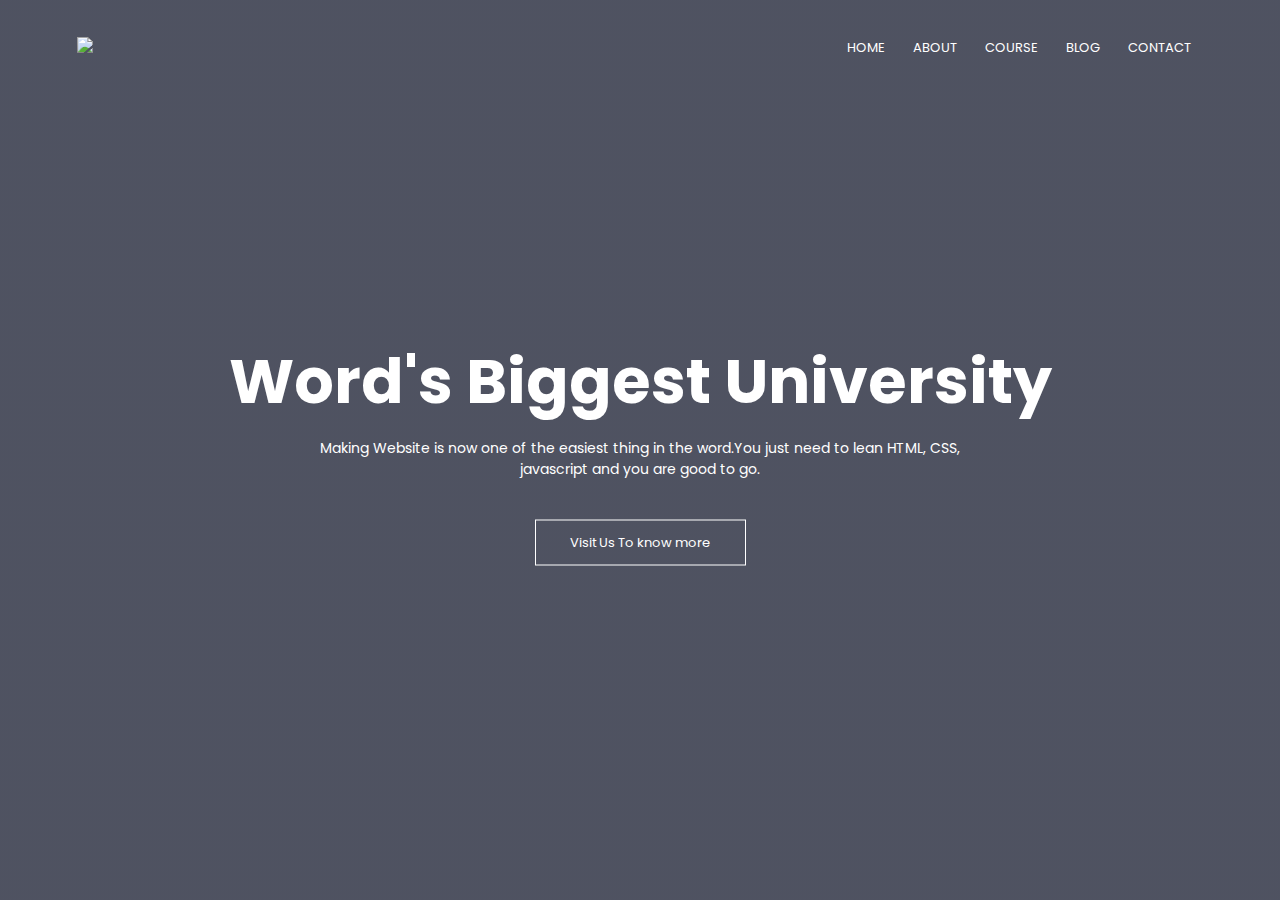
==== index.html @ 4329a18b "erro dos icones" ====
<!DOCTYPE html>
<html>
    <head>
        <meta name="viewport" content="with=device-width, initial-scale=1.0">
        <title> University Website Desing - Nathan Build </title>
        <link rel="stylesheet" href="style.css">
        <link rel="preconnect" href="https://fonts.googleapis.com">
        <link rel="preconnect" href="https://fonts.gstatic.com" crossorigin>
        <link href="https://fonts.googleapis.com/css2?family=Poppins:wght@100;200;300;400;600;700&display=swap" rel="stylesheet">
       <!-- NÃO SEI PORQUE NÃO TO CONSEGUINDO LINKAR OS ICONES
        <script src="https://use.fontawesome.com/8305e60d5a.js"></script>
        <link rel="stylesheet" href="https://cdn.jsdelivr.net/npm/@fortawesome/fontawesome-free@5.15.3/css/fontawesome.min.css">
        <script src="https://use.fontawesome.com/8305e60d5a.js"></script>
                -->
    </head>
<body>
    <section class="header">
        <nav>
            <a href="index.html"><img src="/images/logo.png"></a>
            <div class="nav-links">
             <i class="fas fa-times"></i>    
                <ul>
                    <li><a href="">HOME</a></li>
                    <li><a href="">ABOUT</a></li>
                    <li><a href="">COURSE</a></li>
                    <li><a href="">BLOG</a></li>
                    <li><a href="">CONTACT</a></li>
                </ul>
             <i class="fas fa-bars"></i>  
            </div>
        </nav>

<div class="text-box">
    <h1>Word's Biggest University</h1>
    <p>Making Website is now one of the easiest thing in the word.You just need to lean HTML, CSS,<br>javascript and you are good to go.</p>
    <a href="" class="hero-btn">Visit Us To know more</a>
</div>
        
    </section>

</body>    
</html>
---- style.css ----
*{
    margin: 0;
    padding: 0;
    font-family: 'Poppins', sans-serif;
}

.header{
    min-height: 100vh;
    width: 100%;
    background-image: linear-gradient(rgba(4,9,30,0.7), rgba(4,9,30,0.7)) , url(/images/banner.png);  
    background-position: center;
    background-size: cover; 
    position: relative;
}
nav{
    display: flex;
    padding: 2% 6%;    
    justify-content: space-between;
    align-items: center;
}
nav img{
    width: 150px;
}
.nav-links{
    flex: 1;
    text-align: right;
}
.nav-links ul li {
    list-style: none;
    display: inline-block;
    padding: 8px 12px;
    position: relative;
}
.nav-links ul li a{
    color: #fff;
    text-decoration: none;
    font-size: 13px;
}
.nav-links ul li::after{
    content: '';  
    width: 0%;    
    height: 2px;
    background: #f44336;   
    display: block;
    margin: auto;
    transition: 0.5s;
}   
.nav-links ul li:hover::after{
    width: 100%;
}
.text-box{
    width: 90%;
    color: #fff;    
    position: absolute;
    top: 50%;
    left: 50%;  
    transform: translate(-50%,-50%);
    text-align: center;
}
.text-box h1{
    font-size: 62px;    
}
.text-box p{
    margin: 10px 0 40px;
    font-size: 14px;
    color: #fff;
}
.hero-btn{
    display: inline-block;
    text-decoration: none;
    color: #fff;  
    border: 1px solid #fff;
    padding: 12px 34px; 
    font-size: 13px;
    background: transparent;
    position: relative;
    cursor: pointer;
}
.hero-btn:hover{
    border: 1px solid #f44336;
    background: #f44336;
    transition: s;

}

@media(max-width: 700px){
    .text-box h1{
        font-size: 20px;    
    }
    .nav-links ul li{
        display: block;
    }
    .nav-links{
        position: absolute;
        background-color: #f44336;
        height: 100vh;  
        width: 200px;
        top: 0;
        right: 0;
        text-align: left;
        z-index: 2; 
    }
}
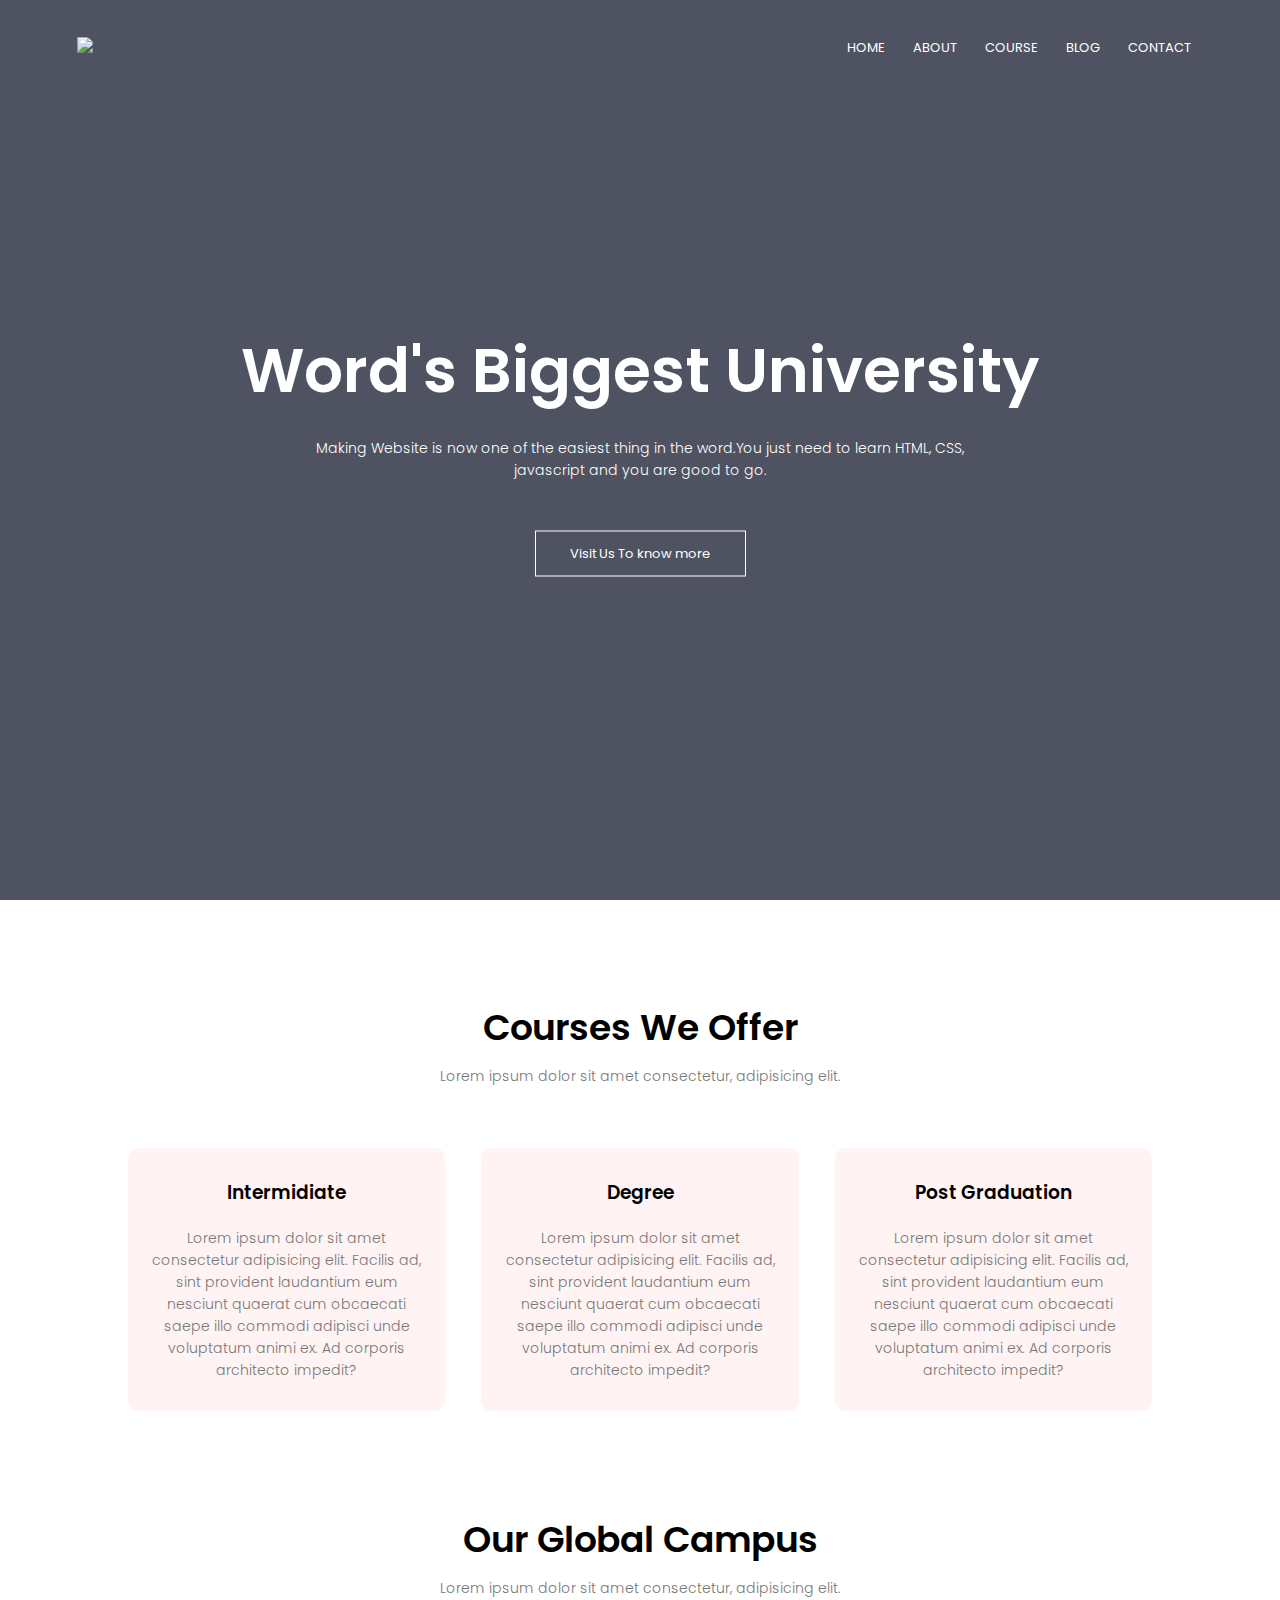
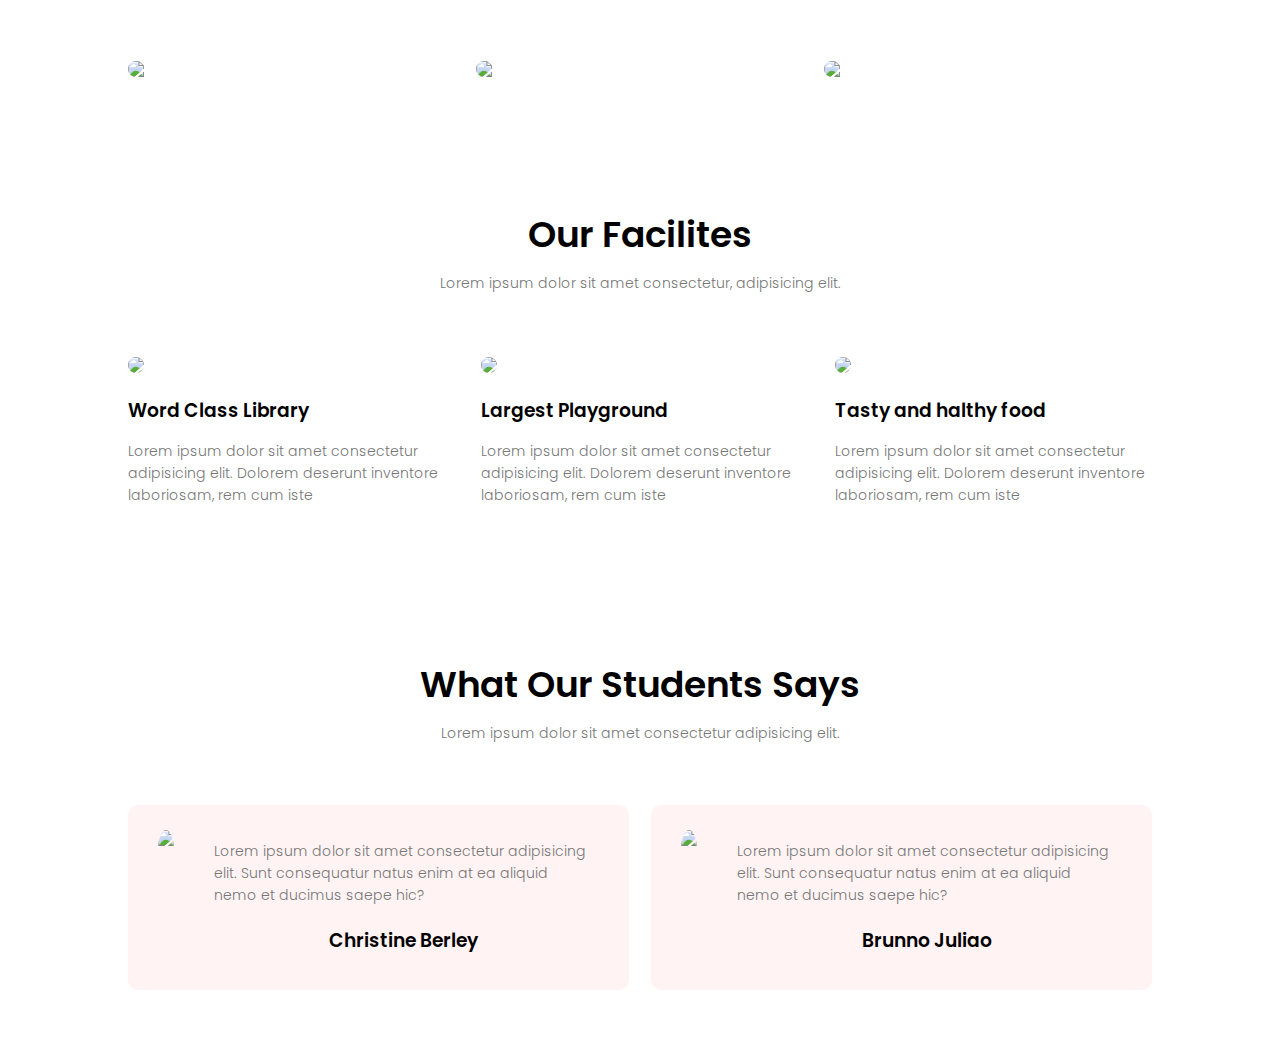
==== commit 6cd01feb: "new sections" ====
--- a/index.html
+++ b/index.html
@@ -1,24 +1,23 @@
 <!DOCTYPE html>
 <html>
-    <head>
-        <meta name="viewport" content="with=device-width, initial-scale=1.0">
-        <title> University Website Desing - Nathan Build </title>
-        <link rel="stylesheet" href="style.css">
-        <link rel="preconnect" href="https://fonts.googleapis.com">
-        <link rel="preconnect" href="https://fonts.gstatic.com" crossorigin>
-        <link href="https://fonts.googleapis.com/css2?family=Poppins:wght@100;200;300;400;600;700&display=swap" rel="stylesheet">
-       <!-- NÃO SEI PORQUE NÃO TO CONSEGUINDO LINKAR OS ICONES
-        <script src="https://use.fontawesome.com/8305e60d5a.js"></script>
-        <link rel="stylesheet" href="https://cdn.jsdelivr.net/npm/@fortawesome/fontawesome-free@5.15.3/css/fontawesome.min.css">
-        <script src="https://use.fontawesome.com/8305e60d5a.js"></script>
-                -->
-    </head>
+
+<head>
+    <meta name="viewport" content="with=device-width, initial-scale=1.0">
+    <title> University Website Desing - Nathan Build </title>
+    <link rel="stylesheet" href="style.css">
+    <link rel="preconnect" href="https://fonts.googleapis.com">
+    <link rel="preconnect" href="https://fonts.gstatic.com" crossorigin>
+    <link href="https://fonts.googleapis.com/css2?family=Poppins:wght@100;200;300;400;600;700&display=swap"
+        rel="stylesheet">
+    <script src="https://use.fontawesome.com/2fbe480e66.js"></script>
+</head>
+
 <body>
     <section class="header">
         <nav>
             <a href="index.html"><img src="/images/logo.png"></a>
-            <div class="nav-links">
-             <i class="fas fa-times"></i>    
+            <div class="nav-links" id="navLinks">
+                <i class="fa fa-times" onclick="hideMenu()"></i>
                 <ul>
                     <li><a href="">HOME</a></li>
                     <li><a href="">ABOUT</a></li>
@@ -26,17 +25,139 @@
                     <li><a href="">BLOG</a></li>
                     <li><a href="">CONTACT</a></li>
                 </ul>
-             <i class="fas fa-bars"></i>  
             </div>
+            <i class="fa fa-bars" onclick="showMenu()"></i>
         </nav>
 
-<div class="text-box">
-    <h1>Word's Biggest University</h1>
-    <p>Making Website is now one of the easiest thing in the word.You just need to lean HTML, CSS,<br>javascript and you are good to go.</p>
-    <a href="" class="hero-btn">Visit Us To know more</a>
-</div>
-        
+        <div class="text-box">
+            <h1>Word's Biggest University</h1>
+            <p>Making Website is now one of the easiest thing in the word.You just need to learn HTML,
+                CSS,<br>javascript
+                and
+                you are good to go.</p>
+            <a href="" class="hero-btn">Visit Us To know more</a>
+        </div>
+
     </section>
 
-</body>    
+    <!------ Course ----->
+    <section class="course">
+        <h1>Courses We Offer</h1>
+        <p>Lorem ipsum dolor sit amet consectetur, adipisicing elit.</p>
+
+        <div class="div row">
+            <div class="course-col">
+                <h3>Intermidiate</h3>
+                <p>Lorem ipsum dolor sit amet consectetur adipisicing elit. Facilis ad, sint provident laudantium eum
+                    nesciunt quaerat cum obcaecati saepe illo commodi adipisci unde voluptatum animi ex. Ad corporis
+                    architecto impedit?</p>
+            </div>
+            <div class="course-col">
+                <h3>Degree</h3>
+                <p>Lorem ipsum dolor sit amet consectetur adipisicing elit. Facilis ad, sint provident laudantium eum
+                    nesciunt quaerat cum obcaecati saepe illo commodi adipisci unde voluptatum animi ex. Ad corporis
+                    architecto impedit?</p>
+            </div>
+            <div class="course-col">
+                <h3>Post Graduation</h3>
+                <p>Lorem ipsum dolor sit amet consectetur adipisicing elit. Facilis ad, sint provident laudantium eum
+                    nesciunt quaerat cum obcaecati saepe illo commodi adipisci unde voluptatum animi ex. Ad corporis
+                    architecto impedit?</p>
+            </div>
+        </div>
+    </section>
+    <!----- Campus -------->
+    <section class="campus">
+        <h1>Our Global Campus</h1>
+        <p>Lorem ipsum dolor sit amet consectetur, adipisicing elit.</p>
+        <div class="row">
+            <div class="campus-col">
+                <img src="/images/london.png">
+                <div class="layer">
+                    <h3>LONDON</h3>
+                </div>
+            </div>
+            <div class="campus-col">
+                <img src="/images/newyork.png">
+                <div class="layer">
+                    <h3>NEW YORK</h3>
+                </div>
+            </div>
+            <div class="campus-col">
+                <img src="/images/washington.png">
+                <div class="layer">
+                    <h3>WASHINGTON</h3>
+                </div>
+            </div>
+        </div>
+    </section>
+    <!---------         Facilities        --------->
+    <section class="facilities">
+        <h1>Our Facilites</h1>
+        <p>Lorem ipsum dolor sit amet consectetur, adipisicing elit.</p>
+        <div class="row">
+            <div class="facilities-col">
+                <img src="/images/library.png">
+                <h3>Word Class Library</h3>
+                <p>Lorem ipsum dolor sit amet consectetur adipisicing elit. Dolorem deserunt inventore laboriosam, rem
+                    cum iste </p>
+            </div>
+            <div class="facilities-col">
+                <img src="/images/basketball.png">
+                <h3>Largest Playground</h3>
+                <p>Lorem ipsum dolor sit amet consectetur adipisicing elit. Dolorem deserunt inventore laboriosam, rem
+                    cum iste </p>
+            </div>
+            <div class="facilities-col">
+                <img src="/images/cafeteria.png">
+                <h3>Tasty and halthy food</h3>
+                <p>Lorem ipsum dolor sit amet consectetur adipisicing elit. Dolorem deserunt inventore laboriosam, rem
+                    cum iste </p>
+            </div>
+        </div>
+
+    </section>
+    <!------------- testimonials ---------------->
+    <section class="testimonials">
+        <h1>What Our Students Says</h1>
+        <p>Lorem ipsum dolor sit amet consectetur adipisicing elit.</p>
+
+        <div class="row">
+            <div class="testimonial-col">
+                <img src="/images/user1.jpg">
+                <div>
+                    <p>Lorem ipsum dolor sit amet consectetur adipisicing elit. Sunt consequatur natus enim at ea
+                        aliquid nemo et ducimus saepe hic?</p>
+                    <h3>Christine Berley</h3>
+                </div>
+            </div>
+            <div class="testimonial-col">
+                <img src="/images/user2.jpg">
+                <div>
+                    <p>Lorem ipsum dolor sit amet consectetur adipisicing elit. Sunt consequatur natus enim at ea
+                        aliquid nemo et ducimus saepe hic?</p>
+                    <h3>Brunno Juliao</h3>
+                </div>
+            </div>
+        </div>
+
+
+    </section>
+
+
+    <!--------- JavaScript for Toggle Menu -------->
+    <script>
+
+        var navLinks = document.getElementById("navLinks");
+        function showMenu() {
+            navLinks.style.right = "0";
+        }
+        function hideMenu() {
+            navLinks.style.right = "-200px";
+        }
+
+    </script>
+
+</body>
+
 </html>--- a/style.css
+++ b/style.css
@@ -81,6 +81,10 @@
     background: #f44336;
     transition: s;
 
+}
+
+nav .fa{
+    display: none;
 }
 
 @media(max-width: 700px){
@@ -96,8 +100,162 @@
         height: 100vh;  
         width: 200px;
         top: 0;
-        right: 0;
+        right: -200px;
         text-align: left;
         z-index: 2; 
+        transition: 1s;
     }
-}+nav .fa{
+    display: block;
+    color: #fff;
+    margin: 10px;
+    font-size: 22px;
+    cursor: pointer;
+}
+.nav-links ul{
+    padding: 30px;
+}
+}
+
+/*------ Courses ------*/
+.course{
+    width: 80%;
+    margin: auto;
+    text-align: center;
+    padding-top: 100px;
+}
+h1{
+    font-size: 36px;
+    font-weight: 600;
+}   
+p{
+    color: #777;
+    font-size: 14px;
+    font-weight: 300;
+    line-height: 22px;
+    padding: 10px;
+}
+.row{
+    margin-top: 5%;
+    display: flex;
+    justify-content: space-between;
+}
+.course-col{
+    flex-basis: 31%;
+    background: #fff3f3;
+    border-radius: 10px;
+    margin-bottom: 5%;
+    padding: 20px 12px;
+    box-sizing: border-box;
+    transition: 0.5s;
+}
+h3{
+    text-align: center;
+    font-weight: 600;
+    margin: 10px 0;
+}
+.course-col:hover{
+    box-shadow: 0 0 20px 0px rgba(0,0,0,0.2);
+}
+@media(max-width:700px){
+.row{
+    flex-direction: column;
+}
+}
+
+/*------------- Campus ----------- */
+.campus{
+    width: 80%;
+    margin: auto;
+    text-align: center;
+    padding-top: 50px;
+}
+.campus-col{
+    flex-basis: 32%;
+    border-radius: 10px;
+    margin-bottom: 30px;
+    position: relative;
+    overflow: hidden;
+}
+.campus-col img{
+    width: 100%;
+    display: block;
+    
+}
+.layer{
+    background: transparent;
+    height: 100%;
+    width: 100%;
+    position: absolute;
+    top: 0;
+    left: 0;
+    transition: 0.5s;
+}
+.layer:hover{
+    background: rgba(226,0,0,0.7);
+}
+.layer h3{
+    width: 100%;
+    font-weight: 500;
+    color: white;
+    font-size: 26px;
+    bottom: 0;
+    left: 50%;
+    transform: translateX(-50%);
+    position: absolute;
+    opacity: 0;
+    transition: 0.5s;
+}
+.layer:hover h3{
+    bottom: 49%;
+    opacity: 1;
+}
+/*------------ Facilities -----------*/
+.facilities{
+    width: 80%;
+    margin: auto;
+    text-align: center;
+    padding-top: 100px;
+}
+.facilities-col{
+    flex-basis: 31%;
+    border-radius: 10px;    
+    margin-bottom: 5%;
+    text-align: left;
+}
+.facilities-col img{
+    width: 100%;
+    border-radius: 10px;
+}
+.facilities-col p{
+    padding: 0;
+}
+.facilities-col h3{
+    margin-top: 16px;
+    margin-bottom: 15px;
+    text-align: left;
+}
+
+/*------------ testimonials -----------*/
+.testimonials{
+    width: 80%;
+    margin: auto;
+    text-align: center;
+    padding-top: 100px;
+}
+.testimonial-col{
+    flex-basis: 44%;
+    border-radius: 10px;    
+    margin-bottom: 5%;
+    text-align: left;
+    background: #fff3f3;
+    padding: 25px;
+    cursor: pointer;
+    display: flex; 
+}
+.testimonial-col img{
+    height: 40px;
+    margin-left: 5px;
+    margin-right: 30px;
+    border-radius: 50%;
+}
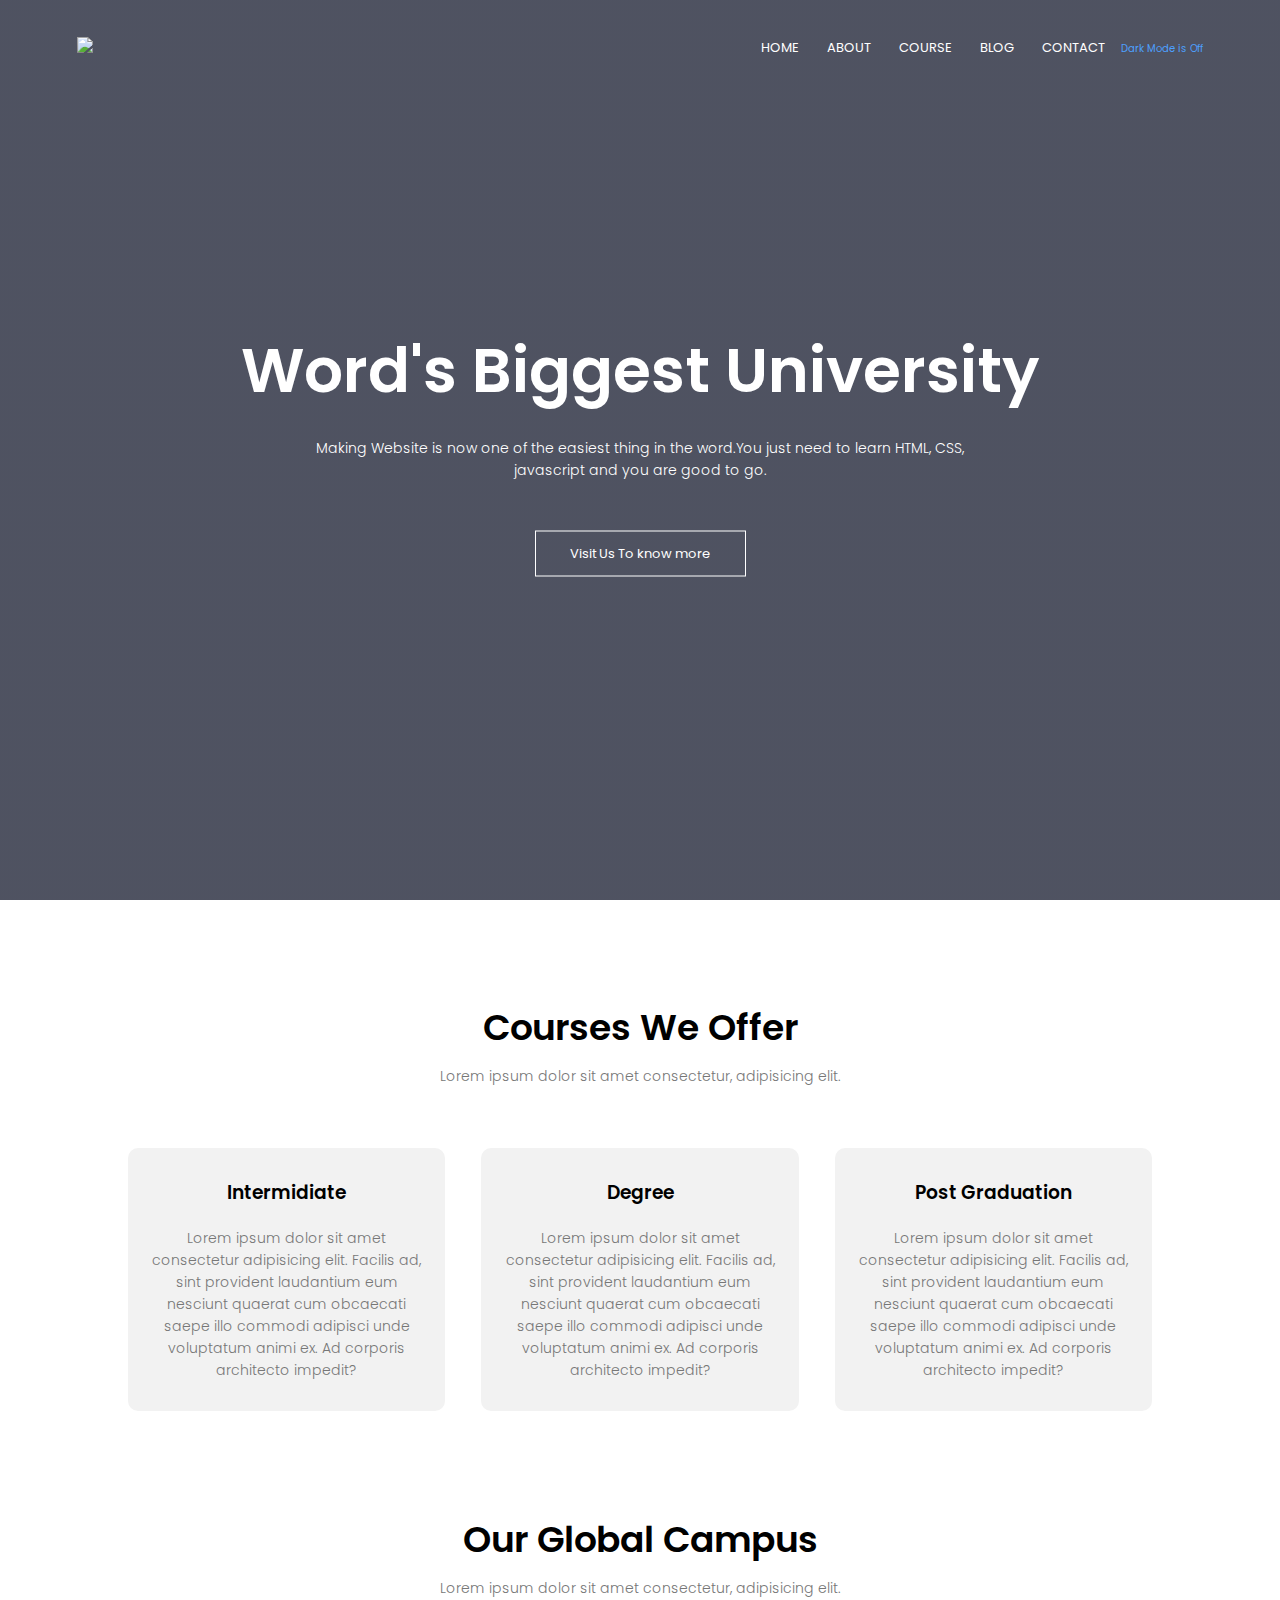
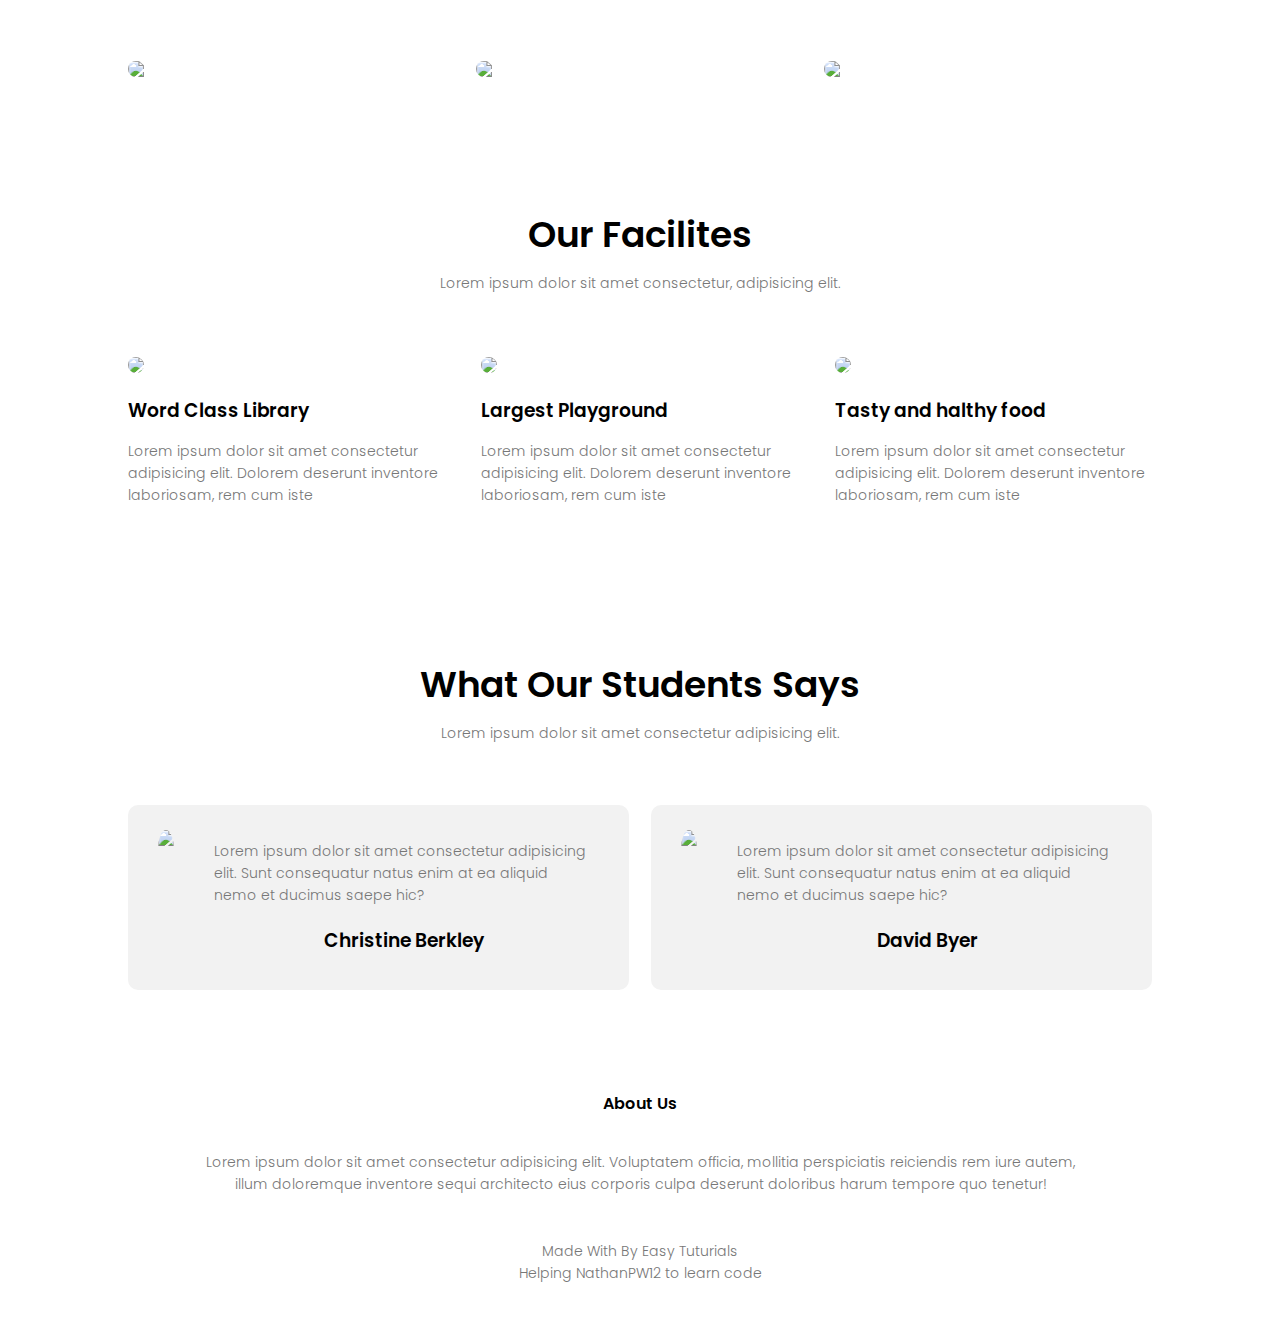
==== commit 0c94604f: "DARL MODE YEAAAAAAAAAAAAAAAAAH" ====
--- a/index.html
+++ b/index.html
@@ -13,151 +13,186 @@
 </head>
 
 <body>
-    <section class="header">
-        <nav>
-            <a href="index.html"><img src="/images/logo.png"></a>
-            <div class="nav-links" id="navLinks">
-                <i class="fa fa-times" onclick="hideMenu()"></i>
-                <ul>
-                    <li><a href="">HOME</a></li>
-                    <li><a href="">ABOUT</a></li>
-                    <li><a href="">COURSE</a></li>
-                    <li><a href="">BLOG</a></li>
-                    <li><a href="">CONTACT</a></li>
-                </ul>
+    <input type="checkbox" id="darkTg">
+    <main>
+        <section class="header">
+            <nav>
+                <a href="index.html"><img src="/images/logo.png"></a>
+                <div class="nav-links" id="navLinks">
+                    <i class="fa fa-times" onclick="hideMenu()"></i>
+                    <ul>
+                        <li><a href="">HOME</a></li>
+                        <li><a href="">ABOUT</a></li>
+                        <li><a href="">COURSE</a></li>
+                        <li><a href="">BLOG</a></li>
+                        <li><a href="">CONTACT</a></li>
+                        <label for="darkTg" class="darkTgLabel">Dark Mode </label>
+                    </ul>
+                </div>
+                <i class="fa fa-bars" onclick="showMenu()"></i>
+            </nav>
+
+            <div class="text-box">
+                <h1>Word's Biggest University</h1>
+                <p>Making Website is now one of the easiest thing in the word.You just need to learn HTML,
+                    CSS,<br>javascript
+                    and
+                    you are good to go.</p>
+                <a href="" class="hero-btn">Visit Us To know more</a>
             </div>
-            <i class="fa fa-bars" onclick="showMenu()"></i>
-        </nav>
 
-        <div class="text-box">
-            <h1>Word's Biggest University</h1>
-            <p>Making Website is now one of the easiest thing in the word.You just need to learn HTML,
-                CSS,<br>javascript
-                and
-                you are good to go.</p>
-            <a href="" class="hero-btn">Visit Us To know more</a>
-        </div>
+        </section>
 
-    </section>
+        <!------ Course ----->
+        <section class="course">
+            <h1>Courses We Offer</h1>
+            <p>Lorem ipsum dolor sit amet consectetur, adipisicing elit.</p>
 
-    <!------ Course ----->
-    <section class="course">
-        <h1>Courses We Offer</h1>
-        <p>Lorem ipsum dolor sit amet consectetur, adipisicing elit.</p>
-
-        <div class="div row">
-            <div class="course-col">
-                <h3>Intermidiate</h3>
-                <p>Lorem ipsum dolor sit amet consectetur adipisicing elit. Facilis ad, sint provident laudantium eum
-                    nesciunt quaerat cum obcaecati saepe illo commodi adipisci unde voluptatum animi ex. Ad corporis
-                    architecto impedit?</p>
-            </div>
-            <div class="course-col">
-                <h3>Degree</h3>
-                <p>Lorem ipsum dolor sit amet consectetur adipisicing elit. Facilis ad, sint provident laudantium eum
-                    nesciunt quaerat cum obcaecati saepe illo commodi adipisci unde voluptatum animi ex. Ad corporis
-                    architecto impedit?</p>
-            </div>
-            <div class="course-col">
-                <h3>Post Graduation</h3>
-                <p>Lorem ipsum dolor sit amet consectetur adipisicing elit. Facilis ad, sint provident laudantium eum
-                    nesciunt quaerat cum obcaecati saepe illo commodi adipisci unde voluptatum animi ex. Ad corporis
-                    architecto impedit?</p>
-            </div>
-        </div>
-    </section>
-    <!----- Campus -------->
-    <section class="campus">
-        <h1>Our Global Campus</h1>
-        <p>Lorem ipsum dolor sit amet consectetur, adipisicing elit.</p>
-        <div class="row">
-            <div class="campus-col">
-                <img src="/images/london.png">
-                <div class="layer">
-                    <h3>LONDON</h3>
+            <div class="div row">
+                <div class="course-col">
+                    <h3>Intermidiate</h3>
+                    <p>Lorem ipsum dolor sit amet consectetur adipisicing elit. Facilis ad, sint provident laudantium
+                        eum
+                        nesciunt quaerat cum obcaecati saepe illo commodi adipisci unde voluptatum animi ex. Ad corporis
+                        architecto impedit?</p>
+                </div>
+                <div class="course-col">
+                    <h3>Degree</h3>
+                    <p>Lorem ipsum dolor sit amet consectetur adipisicing elit. Facilis ad, sint provident laudantium
+                        eum
+                        nesciunt quaerat cum obcaecati saepe illo commodi adipisci unde voluptatum animi ex. Ad corporis
+                        architecto impedit?</p>
+                </div>
+                <div class="course-col">
+                    <h3>Post Graduation</h3>
+                    <p>Lorem ipsum dolor sit amet consectetur adipisicing elit. Facilis ad, sint provident laudantium
+                        eum
+                        nesciunt quaerat cum obcaecati saepe illo commodi adipisci unde voluptatum animi ex. Ad corporis
+                        architecto impedit?</p>
                 </div>
             </div>
-            <div class="campus-col">
-                <img src="/images/newyork.png">
-                <div class="layer">
-                    <h3>NEW YORK</h3>
+        </section>
+        <!----- Campus -------->
+        <section class="campus">
+            <h1>Our Global Campus</h1>
+            <p>Lorem ipsum dolor sit amet consectetur, adipisicing elit.</p>
+            <div class="row">
+                <div class="campus-col">
+                    <img src="/images/london.png">
+                    <div class="layer">
+                        <h3>LONDON</h3>
+                    </div>
+                </div>
+                <div class="campus-col">
+                    <img src="/images/newyork.png">
+                    <div class="layer">
+                        <h3>NEW YORK</h3>
+                    </div>
+                </div>
+                <div class="campus-col">
+                    <img src="/images/washington.png">
+                    <div class="layer">
+                        <h3>WASHINGTON</h3>
+                    </div>
                 </div>
             </div>
-            <div class="campus-col">
-                <img src="/images/washington.png">
-                <div class="layer">
-                    <h3>WASHINGTON</h3>
+        </section>
+        <!---------         Facilities        --------->
+        <section class="facilities">
+            <h1>Our Facilites</h1>
+            <p>Lorem ipsum dolor sit amet consectetur, adipisicing elit.</p>
+            <div class="row">
+                <div class="facilities-col">
+                    <img src="/images/library.png">
+                    <h3>Word Class Library</h3>
+                    <p>Lorem ipsum dolor sit amet consectetur adipisicing elit. Dolorem deserunt inventore laboriosam,
+                        rem
+                        cum iste </p>
+                </div>
+                <div class="facilities-col">
+                    <img src="/images/basketball.png">
+                    <h3>Largest Playground</h3>
+                    <p>Lorem ipsum dolor sit amet consectetur adipisicing elit. Dolorem deserunt inventore laboriosam,
+                        rem
+                        cum iste </p>
+                </div>
+                <div class="facilities-col">
+                    <img src="/images/cafeteria.png">
+                    <h3>Tasty and halthy food</h3>
+                    <p>Lorem ipsum dolor sit amet consectetur adipisicing elit. Dolorem deserunt inventore laboriosam,
+                        rem
+                        cum iste </p>
                 </div>
             </div>
-        </div>
-    </section>
-    <!---------         Facilities        --------->
-    <section class="facilities">
-        <h1>Our Facilites</h1>
-        <p>Lorem ipsum dolor sit amet consectetur, adipisicing elit.</p>
-        <div class="row">
-            <div class="facilities-col">
-                <img src="/images/library.png">
-                <h3>Word Class Library</h3>
-                <p>Lorem ipsum dolor sit amet consectetur adipisicing elit. Dolorem deserunt inventore laboriosam, rem
-                    cum iste </p>
-            </div>
-            <div class="facilities-col">
-                <img src="/images/basketball.png">
-                <h3>Largest Playground</h3>
-                <p>Lorem ipsum dolor sit amet consectetur adipisicing elit. Dolorem deserunt inventore laboriosam, rem
-                    cum iste </p>
-            </div>
-            <div class="facilities-col">
-                <img src="/images/cafeteria.png">
-                <h3>Tasty and halthy food</h3>
-                <p>Lorem ipsum dolor sit amet consectetur adipisicing elit. Dolorem deserunt inventore laboriosam, rem
-                    cum iste </p>
-            </div>
-        </div>
 
-    </section>
-    <!------------- testimonials ---------------->
-    <section class="testimonials">
-        <h1>What Our Students Says</h1>
-        <p>Lorem ipsum dolor sit amet consectetur adipisicing elit.</p>
+        </section>
+        <!------------- testimonials ---------------->
+        <section class="testimonials">
+            <h1>What Our Students Says</h1>
+            <p>Lorem ipsum dolor sit amet consectetur adipisicing elit.</p>
 
-        <div class="row">
-            <div class="testimonial-col">
-                <img src="/images/user1.jpg">
-                <div>
-                    <p>Lorem ipsum dolor sit amet consectetur adipisicing elit. Sunt consequatur natus enim at ea
-                        aliquid nemo et ducimus saepe hic?</p>
-                    <h3>Christine Berley</h3>
+            <div class="row">
+                <div class="testimonial-col">
+                    <img src="/images/user2.jpg">
+                    <div>
+                        <p>Lorem ipsum dolor sit amet consectetur adipisicing elit. Sunt consequatur natus enim at ea
+                            aliquid nemo et ducimus saepe hic?</p>
+                        <h3>Christine Berkley</h3>
+                        <i class="fa fa-star"></i>
+                        <i class="fa fa-star"></i>
+                        <i class="fa fa-star"></i>
+                        <i class="fa fa-star"></i>
+                        <i class="fa fa-star-o"></i>
+                    </div>
+                </div>
+                <div class="testimonial-col">
+                    <img src="/images/user1.jpg">
+                    <div>
+                        <p>Lorem ipsum dolor sit amet consectetur adipisicing elit. Sunt consequatur natus enim at ea
+                            aliquid nemo et ducimus saepe hic?</p>
+                        <h3>David Byer</h3>
+                        <i class="fa fa-star"></i>
+                        <i class="fa fa-star"></i>
+                        <i class="fa fa-star"></i>
+                        <i class="fa fa-star"></i>
+                        <i class="fa fa-star-half-o"></i>
+                    </div>
                 </div>
             </div>
-            <div class="testimonial-col">
-                <img src="/images/user2.jpg">
-                <div>
-                    <p>Lorem ipsum dolor sit amet consectetur adipisicing elit. Sunt consequatur natus enim at ea
-                        aliquid nemo et ducimus saepe hic?</p>
-                    <h3>Brunno Juliao</h3>
+
+            <!------------- Footer ----------->
+            <section class="footer">
+                <h4>About Us</h4>
+                <p>Lorem ipsum dolor sit amet consectetur adipisicing elit. Voluptatem officia, mollitia perspiciatis
+                    reiciendis
+                    rem iure autem, <br>illum doloremque inventore sequi architecto eius corporis culpa deserunt
+                    doloribus
+                    harum
+                    tempore quo tenetur!</p>
+                <div class="icons">
+                    <i class="fa fa-facebook"></i>
+                    <i class="fa fa-twitter"></i>
+                    <i class="fa fa-instagram"></i>
+                    <i class="fa fa-linkedin"></i>
                 </div>
-            </div>
-        </div>
+                <p>Made With <i class="fa fa-heart-o"></i> By Easy Tuturials<br>Helping NathanPW12 to learn code <i
+                        class="fa fa-graduation-cap"></i></p>
+            </section>
 
+            <!--------- JavaScript for Toggle Menu -------->
+            <script>
 
-    </section>
+                var navLinks = document.getElementById("navLinks");
+                function showMenu() {
+                    navLinks.style.right = "0";
+                }
+                function hideMenu() {
+                    navLinks.style.right = "-200px";
+                }
 
-
-    <!--------- JavaScript for Toggle Menu -------->
-    <script>
-
-        var navLinks = document.getElementById("navLinks");
-        function showMenu() {
-            navLinks.style.right = "0";
-        }
-        function hideMenu() {
-            navLinks.style.right = "-200px";
-        }
-
-    </script>
+            </script>
 
 </body>
+</main>
 
 </html>--- a/style.css
+++ b/style.css
@@ -4,6 +4,43 @@
     font-family: 'Poppins', sans-serif;
 }
 
+:root{
+    --color-text: #000;
+    --background-color: #fff;
+    --background-color2: #f2f2f2;
+
+}
+#darkTg{
+    display: none;
+}
+body{
+    background: var(--background-color);
+    color: var(--color-text);
+    transition: 0.5s ease-in-out background, 0.5s ease-in-out color;
+}
+
+#darkTg:checked + main {
+    --color-text:#fff;
+    --background-color: #000;
+    --background-color2: #222;
+
+    background: var(--background-color);
+    color: var(--color-text);
+    transition: 0.5s ease-in-out background, 0.5s ease-in-out color;
+}
+#darkTg:checked + main .darkTgLabel::after{
+    content: 'is On';
+}
+
+.darkTgLabel{
+    cursor: pointer;
+    color: rgb(77, 160, 255);
+    font-size: 10px;
+    
+}
+.darkTgLabel::after{
+    content: 'is Off';
+}
 .header{
     min-height: 100vh;
     width: 100%;
@@ -142,7 +179,7 @@
 }
 .course-col{
     flex-basis: 31%;
-    background: #fff3f3;
+    background: var(--background-color2);
     border-radius: 10px;
     margin-bottom: 5%;
     padding: 20px 12px;
@@ -155,7 +192,7 @@
     margin: 10px 0;
 }
 .course-col:hover{
-    box-shadow: 0 0 20px 0px rgba(0,0,0,0.2);
+    box-shadow: 0 0 20px 0px rgba(51, 103, 245, 0.2);
 }
 @media(max-width:700px){
 .row{
@@ -248,7 +285,7 @@
     border-radius: 10px;    
     margin-bottom: 5%;
     text-align: left;
-    background: #fff3f3;
+    background: var(--background-color2);
     padding: 25px;
     cursor: pointer;
     display: flex; 
@@ -259,3 +296,97 @@
     margin-right: 30px;
     border-radius: 50%;
 }
+.testimonial-col .fa{
+    color: #f44336;
+}
+
+@media(max-width: 700px){
+    .testimonial-col img{
+        margin-left: 0px;
+        margin-right: 15px;
+    }
+}
+/*--------- Call to Action -------------*/
+.cta{
+    margin: 100px auto;
+    width: 80%;
+    background-image: linear-gradient(rgba(0,0,0,0.7),rgba(0,0,0,0.7)), url(/images/banner2.jpg);
+    background-position: center;
+    background-size: cover;
+    border-radius: 10px;
+    text-align: center;
+    padding: 100px 0;
+}
+.cta h1{
+    color: #fff;
+    margin-bottom: 40px;
+    padding: 0;
+}
+@media(max-width: 700px){
+    .cta h1{
+        font-size: 24px;
+    }
+}
+
+/*------------- Footer -----------*/
+.footer{
+    width: 100%;
+    text-align: center;
+    padding: 30px 0;
+}
+.footer h4{
+    margin-bottom: 25px;
+    margin-top: 20px;
+    font-weight: 600;
+}
+.icons .fa{
+    color:#f44336;
+    margin: 0 13px;
+    cursor: pointer;
+    padding: 18px 0;
+}
+.fa fa-heart-o{
+    color:#f44336;
+}
+
+/*------------- About Us Page -----------*/
+.sub-header{
+    height: 50vh;
+    width: 100%;
+    background-image: linear-gradient(rgba(4,9,30,0.7),rgba(4,9,30,0.7)), url(/images/background.jpg);
+    background-position: center;
+    background-size: cover;
+    text-align: center;
+    color: #fff;
+}
+.sub-header h1{
+    margin-top: 100px;
+}
+.about-us{
+    width: 80%;
+    margin: auto;
+    padding-top: 80px;
+    padding-bottom: 50px;
+}
+.about-col{
+    flex-basis: 48%;
+    padding: 30px 2px;
+}
+.about-col img{
+    width: 100%;
+    border-radius: 10px;
+}
+.about-col h1{
+    padding: 0;
+}
+.about-col p{
+    padding: 15px 0 25px;
+}
+.red-btn{
+    border: 1px solid #f44336;
+    background: transparent;
+    color: #f44336;
+}
+.red-btn:hover{
+    color: #fff;
+}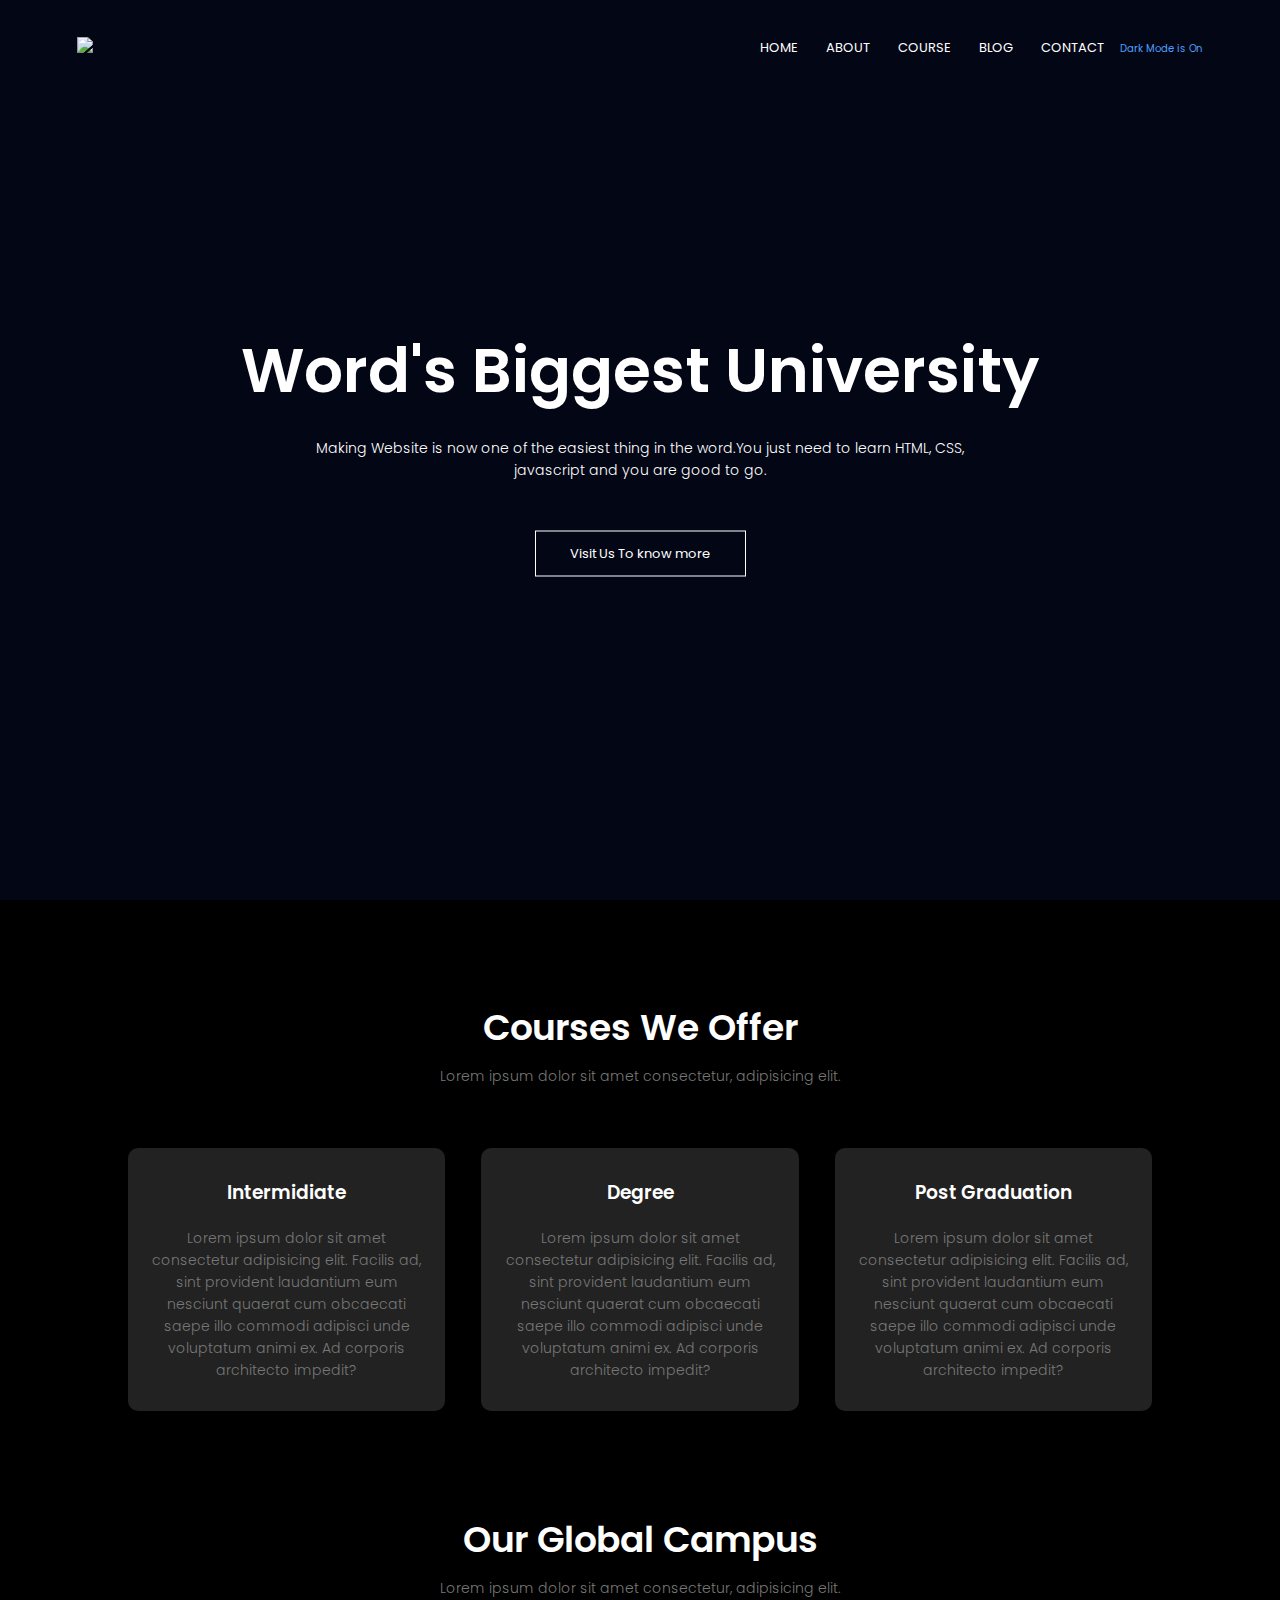
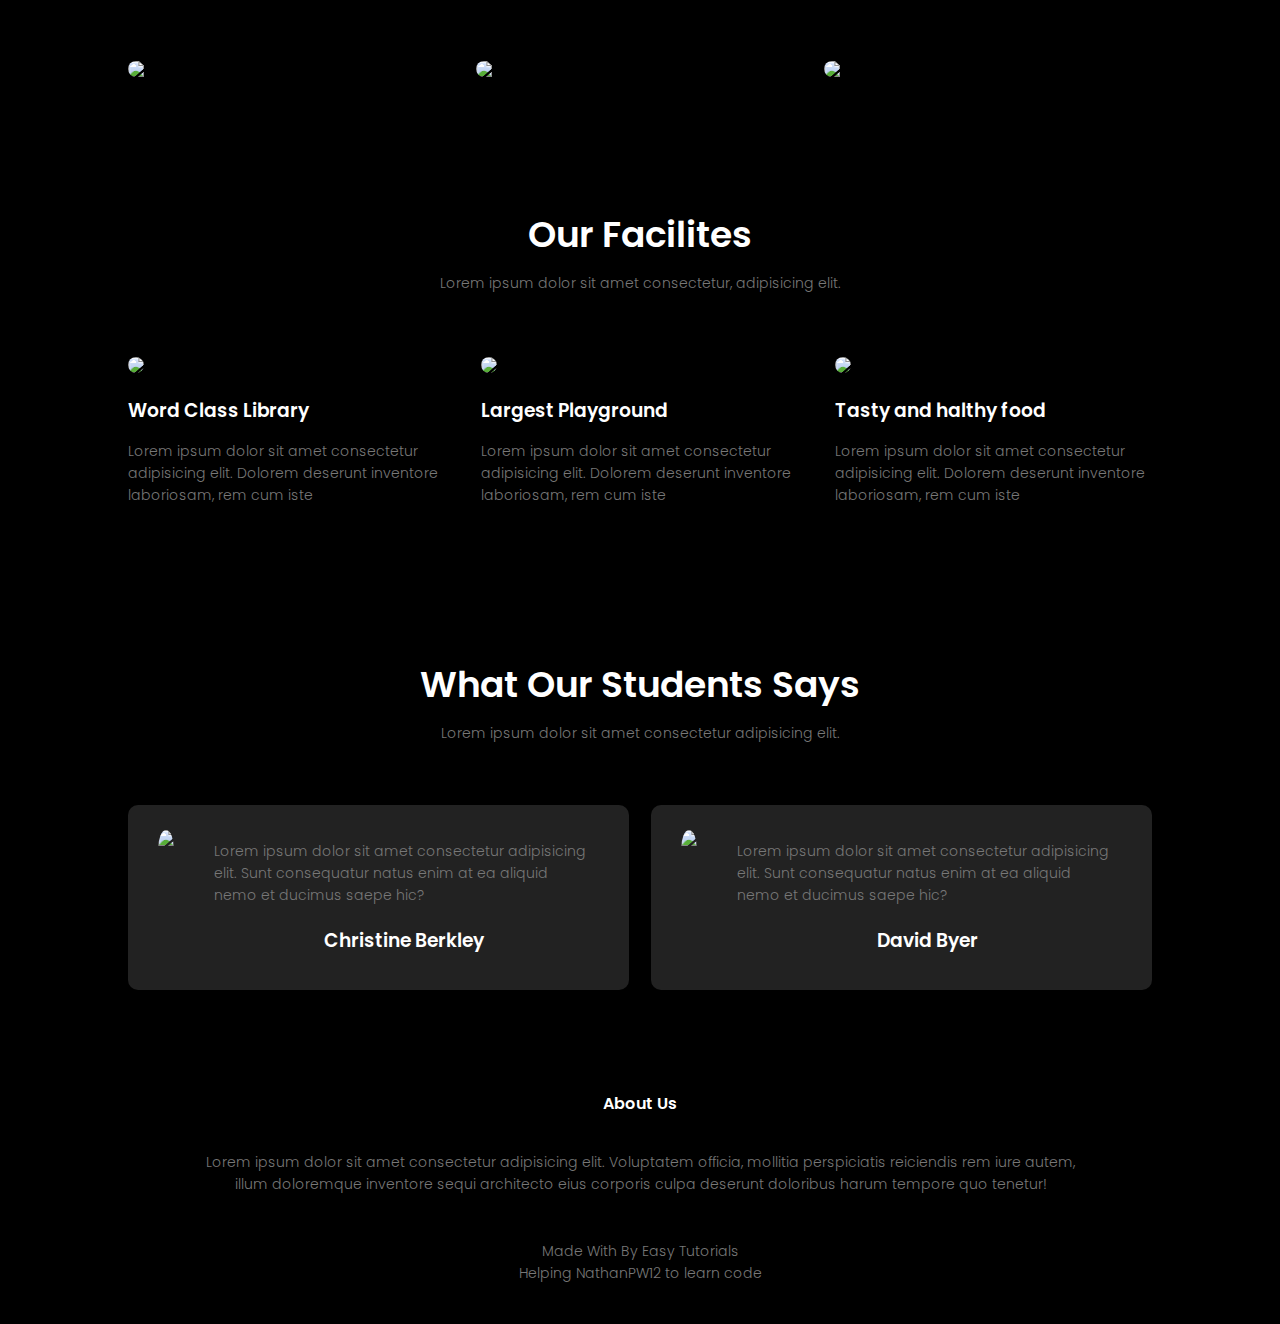
==== commit b8ed57f7: "Start page with Dark mode" ====
--- a/index.html
+++ b/index.html
@@ -13,7 +13,7 @@
 </head>
 
 <body>
-    <input type="checkbox" id="darkTg">
+    <input type="checkbox" id="darkTg" checked>
     <main>
         <section class="header">
             <nav>
@@ -21,12 +21,12 @@
                 <div class="nav-links" id="navLinks">
                     <i class="fa fa-times" onclick="hideMenu()"></i>
                     <ul>
-                        <li><a href="">HOME</a></li>
-                        <li><a href="">ABOUT</a></li>
-                        <li><a href="">COURSE</a></li>
-                        <li><a href="">BLOG</a></li>
-                        <li><a href="">CONTACT</a></li>
-                        <label for="darkTg" class="darkTgLabel">Dark Mode </label>
+                        <li><a href="index.html">HOME</a></li>
+                        <li><a href="about.html">ABOUT</a></li>
+                        <li><a href="course.html">COURSE</a></li>
+                        <li><a href="blog.html">BLOG</a></li>
+                        <li><a href="contact.html">CONTACT</a></li>
+                        <label for="darkTg" class="darkTgLabel"> Dark Mode </label>
                     </ul>
                 </div>
                 <i class="fa fa-bars" onclick="showMenu()"></i>
@@ -175,7 +175,7 @@
                     <i class="fa fa-instagram"></i>
                     <i class="fa fa-linkedin"></i>
                 </div>
-                <p>Made With <i class="fa fa-heart-o"></i> By Easy Tuturials<br>Helping NathanPW12 to learn code <i
+                <p>Made With <i class="fa fa-heart-o"></i> By Easy Tutorials<br>Helping NathanPW12 to learn code <i
                         class="fa fa-graduation-cap"></i></p>
             </section>
 
